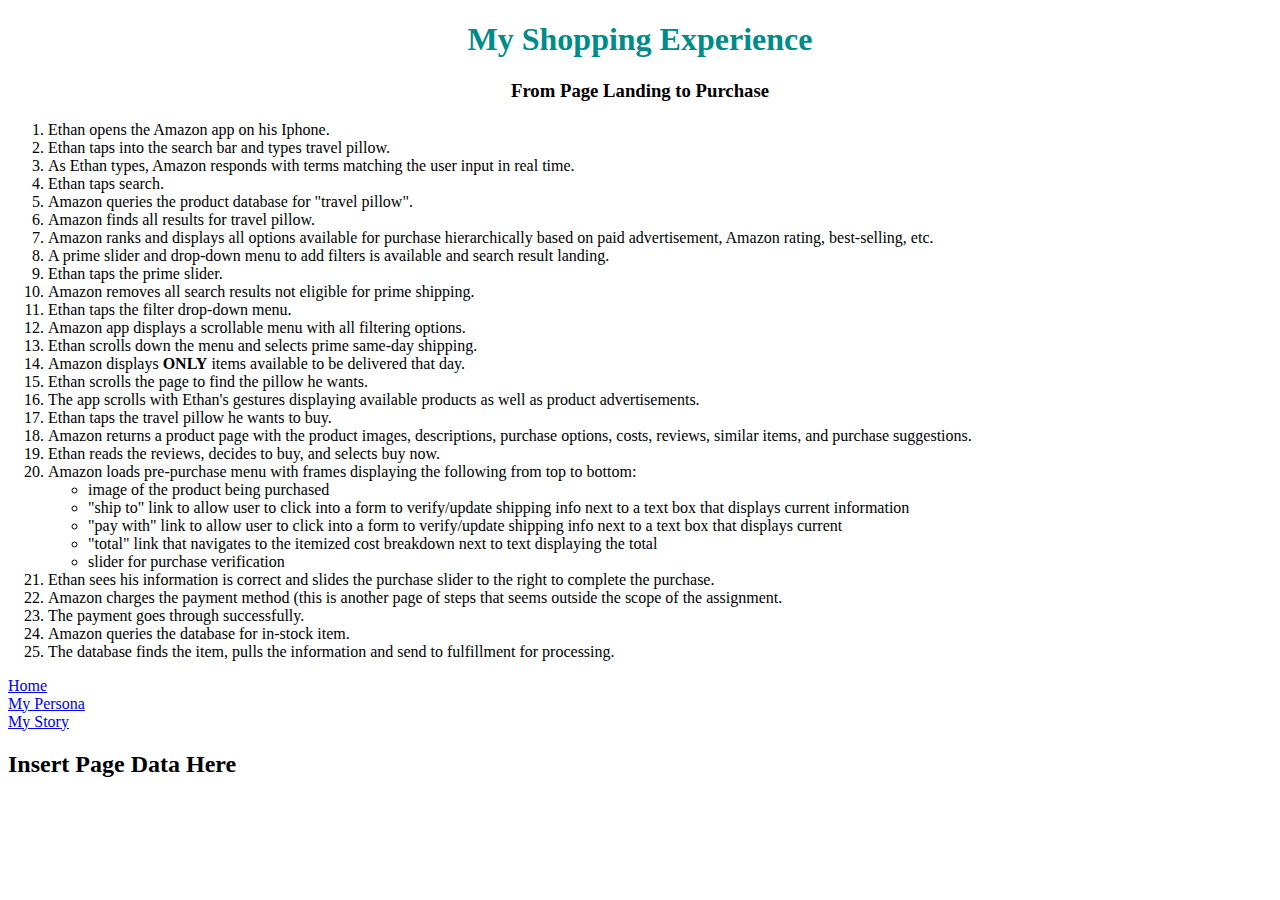
==== interaction-flow.html @ 6d5c8375 "Site Outline" ====
<!DOCTYPE html>
<html lang="en">
<head>
    <meta charset="utf8">
    <title>My Amazon Experience</title>
    <link rel="stylesheet" href="./style.css">
</head>
<body>
    <h1>My Shopping Experience</h1>

    <div>
        <h3>From Page Landing to Purchase</h3>
            <ol>
                <li>Ethan opens the Amazon app on his Iphone.</li>
                <li>Ethan taps into the search bar and types travel pillow.</li>
                <li>As Ethan types, Amazon responds with terms matching the user input in real time.</li>
                <li>Ethan taps search.</li>
                <li>Amazon queries the product database for "travel pillow".</li>
                <li>Amazon finds all results for travel pillow.</li>
                <li>Amazon ranks and displays all options available for purchase hierarchically based on paid advertisement, Amazon rating, best-selling, etc.</li>
                <li>A prime slider and drop-down menu to add filters is available and search result landing.</li>
                <li>Ethan taps the prime slider.</li>
                <li>Amazon removes all search results not eligible for prime shipping.</li>
                <li>Ethan taps the filter drop-down menu.</li>
                <li>Amazon app displays a scrollable menu with all filtering options.</li>
                <li>Ethan scrolls down the menu and selects prime same-day shipping.</li>
                <li>Amazon displays <strong>ONLY</strong> items available to be delivered that day.</li>
                <li>Ethan scrolls the page to find the pillow he wants.</li>
                <li>The app scrolls with Ethan's gestures displaying available products as well as product advertisements.</li>
                <li>Ethan taps the travel pillow he wants to buy.</li>
                <li>Amazon returns a product page with the product images, descriptions, purchase options, costs, reviews, similar items, and purchase suggestions.</li>
                <li>Ethan reads the reviews, decides to buy, and selects buy now.</li>
                <li>Amazon loads pre-purchase menu with frames displaying the following from top to bottom:</li>
                    <ul>
                        <li>image of the product being purchased</li>
                        <li>"ship to" link to allow user to click into a form to verify/update shipping info next to a text box that displays current information</li>
                        <li>"pay with" link to allow user to click into a form to verify/update shipping info next to a text box that displays current </li>
                        <li>"total" link that navigates to the itemized cost breakdown next to text displaying the total</li>
                        <li>slider for purchase verification</li>
                    </ul>
                <li>Ethan sees his information is correct and slides the purchase slider to the right to complete the purchase.</li>
                <li>Amazon charges the payment method (this is another page of steps that seems outside the scope of the assignment.</li>
                <li>The payment goes through successfully.</li>
                <li>Amazon queries the database for in-stock item.</li>
                <li>The database finds the item, pulls the information and send to fulfillment for processing.</li>
            </ol>
    </div>
    <div>
        <a href="./index.html">Home</a>
    </div>
    <div>
        <a href="./persona.html">My Persona</a>
    </div>
    <div>
        <a href="./user-story.html">My Story</a>
    </div>

        <h2>Insert Page Data Here</h2>
</body>
</html>
---- style.css ----
h1 {color: darkcyan;
    text-align:center;

}

h3 {
    text-align: center;
}

a {
    background-color: white;
    box-shadow: 0 2px 0 white;
    text-align: center;
}

a:hover {
    cursor: pointer;
    background-color:gray;
}
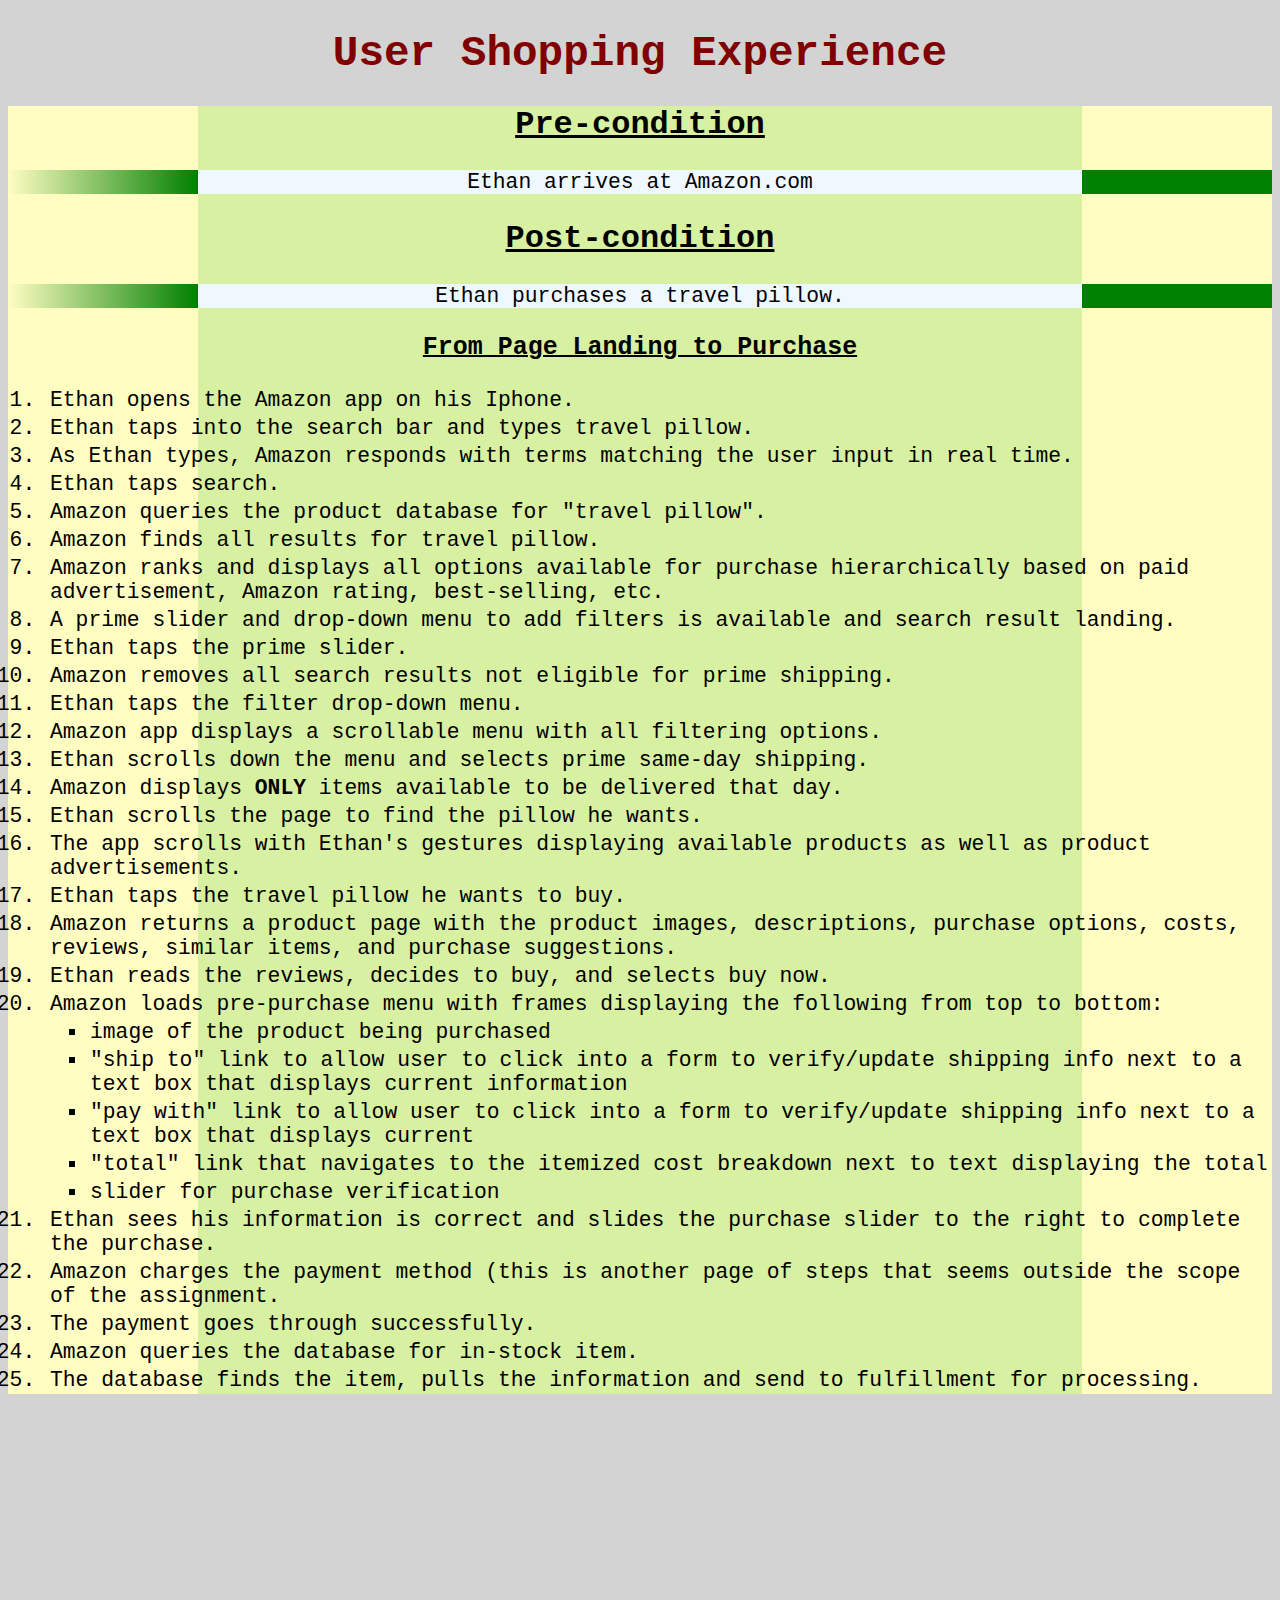
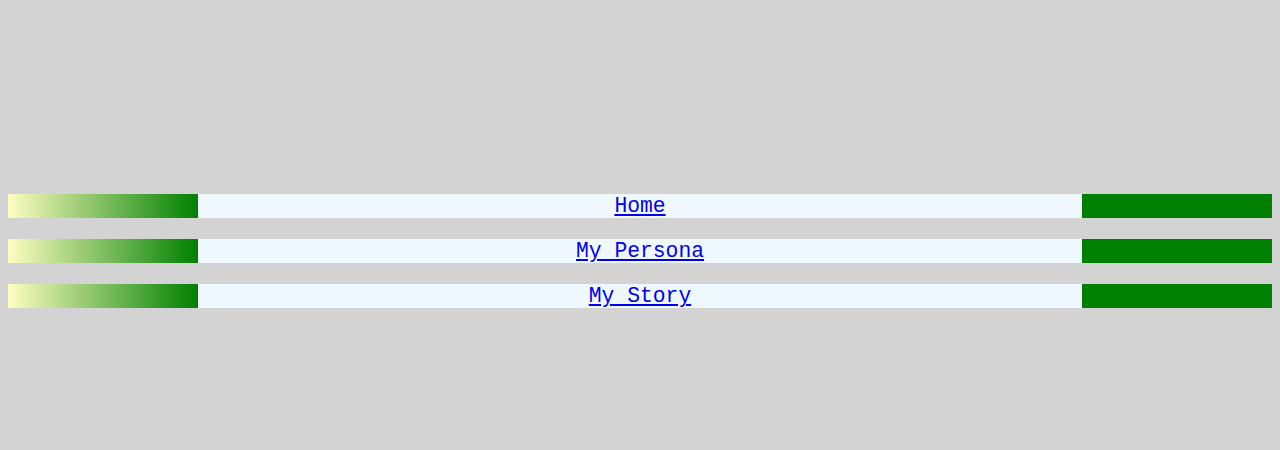
==== commit 980e2851: "Did not commit and push often... final product" ====
--- a/interaction-flow.html
+++ b/interaction-flow.html
@@ -2,13 +2,17 @@
 <html lang="en">
 <head>
     <meta charset="utf8">
-    <title>My Amazon Experience</title>
+    <title>Interaction Flow</title>
     <link rel="stylesheet" href="./style.css">
 </head>
 <body>
-    <h1>My Shopping Experience</h1>
+    <h1>User Shopping Experience</h1>
 
     <div>
+        <h2>Pre-condition</h2>
+        <p>Ethan arrives at Amazon.com</p>
+        <h2>Post-condition</h2>
+        <p>Ethan purchases a travel pillow.</p>
         <h3>From Page Landing to Purchase</h3>
             <ol>
                 <li>Ethan opens the Amazon app on his Iphone.</li>
@@ -45,16 +49,10 @@
                 <li>The database finds the item, pulls the information and send to fulfillment for processing.</li>
             </ol>
     </div>
-    <div>
-        <a href="./index.html">Home</a>
-    </div>
-    <div>
-        <a href="./persona.html">My Persona</a>
-    </div>
-    <div>
-        <a href="./user-story.html">My Story</a>
-    </div>
-
-        <h2>Insert Page Data Here</h2>
 </body>
+<footer>
+    <p><a href="./index.html">Home</a></p>
+    <p><a href="./persona.html">My Persona</a></p>
+    <p><a href="./user-story.html">My Story</a></p>
+</footer>
 </html>--- a/style.css
+++ b/style.css
@@ -1,19 +1,86 @@
-h1 {color: darkcyan;
+body {
+    background: lightgray;
+    font-family: lato, monospace;
+    font-size: 16pt;
+}
+div {
+    background-image:
+            linear-gradient(
+                    to right,
+                    #fffdc2,
+                    #fffdc2 15%,
+                    #d7f0a2 15%,
+                    #d7f0a2 85%,
+                    #fffdc2 85%
+            );
+}
+h1 {color: maroon;
     text-align:center;
 
 }
 
+h2 {
+    text-align: center;
+    text-decoration-line: underline;
+    text-decoration-thickness: 3px;
+}
+
 h3 {
     text-align: center;
+    text-decoration-line: underline;
+    text-decoration-thickness: 2px;
 }
 
+p {
+    text-align: center;
+    background-image:
+            linear-gradient(
+                    to right,
+                    #fffdc2,
+                    #008000 15%,
+                    #F0F8FF 15%,
+                    #F0F8FF 85%,
+                    #008000 85%
+            );
+}
+
+ul {
+    list-style-type: square;
+}
+
+table {
+    width: 500px;
+    margin-left: 150px;
+    table-layout: auto;
+    padding: 5px;
+}
+
+
 a {
-    background-color: white;
-    box-shadow: 0 2px 0 white;
+    display: block;
     text-align: center;
+    font-size: 16pt;
 }
 
 a:hover {
-    cursor: pointer;
-    background-color:gray;
-}+    cursor: crosshair;
+
+}
+
+footer {
+    position: relative;
+    margin-top: 400px;
+    height: 180px;
+    clear: both;
+}
+
+img {
+    text-align: center;
+    display: block;
+    margin: auto;
+}
+
+li {
+    padding: 2px;
+}
+
